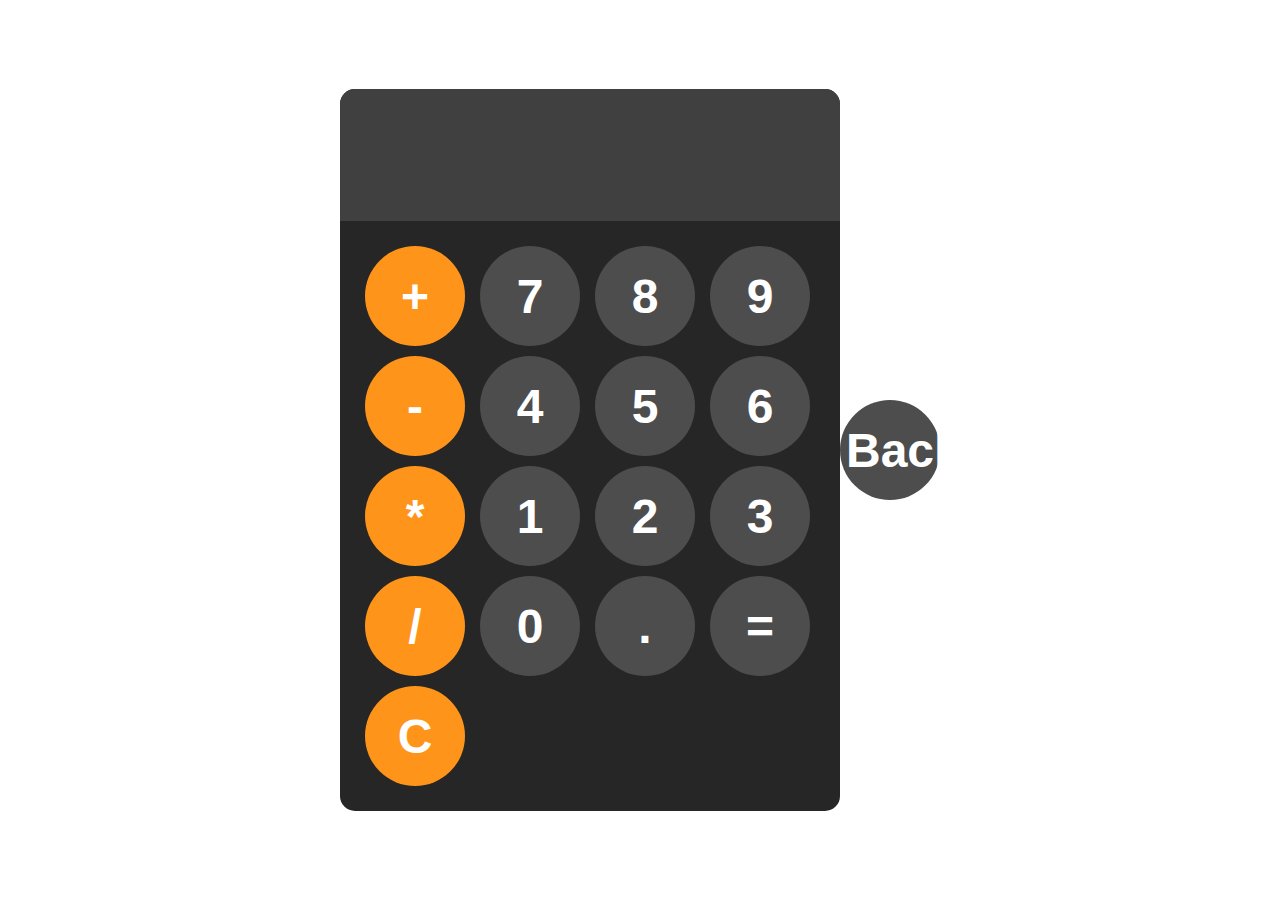
==== Project-2/project-2.html @ 2195aacc "files updated and calculator project finished." ====
<!DOCTYPE html>
<html lang="en">
<head>
    <meta charset="UTF-8">
    <meta name="viewport" content="width=device-width, initial-scale=1.0">
    <title>Proje 2</title>
    <link rel="stylesheet" href="project-2.css">
</head>
<body>
    <div class="calculator">
        <input id="display" readonly>
    <div class="keys">
        <button onclick="appendToDisplay('+')" class="operator-btn">+</button>
        <button onclick="appendToDisplay('7')">7</button>
        <button onclick="appendToDisplay('8')">8</button>
        <button onclick="appendToDisplay('9')">9</button>
        <button onclick="appendToDisplay('-')" class="operator-btn">-</button>
        <button onclick="appendToDisplay('4')">4</button>
        <button onclick="appendToDisplay('5')">5</button>
        <button onclick="appendToDisplay('6')">6</button>
        <button onclick="appendToDisplay('*')" class="operator-btn">*</button>
        <button onclick="appendToDisplay('1')">1</button>
        <button onclick="appendToDisplay('2')">2</button>
        <button onclick="appendToDisplay('3')">3</button>
        <button onclick="appendToDisplay('/')" class="operator-btn">/</button>
        <button onclick="appendToDisplay('0')">0</button>
        <button onclick="appendToDisplay('.')">.</button>
        <button onclick="calculate()">=</button>
        <button onclick="clearDisplay()" class="operator-btn">C</button>
    </div>
</div>
<div class="back-btn">
    <button onclick="window.location.href='../Main/index.html'">Back</button>
</div>
<script src="project-2.js"></script>
</body>
</html>
---- Project-2/project-2.css ----
body {
    margin: 0;
    display: flex;
    justify-content: center;
    align-items: center;
    height: 100vh;
}

.calculator {
    font-family: Arial, sans-serif;
    background-color: hsl(0, 0%, 15%);
    border-radius: 15px;
    max-width: 500px;
    overflow: hidden;
}
#display {
    width: 100%;
    padding: 20px;
    font-size: 5rem;
    text-align: left;
    border: none;
    background-color: hsl(0, 0%, 25%);
    color: #fff;
}

.keys {
    display: grid;
    grid-template-columns: repeat(4, 1fr);
    gap: 10px;
    padding: 25px;
}

button {
    width: 100px;
    height: 100px;
    border-radius: 50px;
    border: none;
    background-color: hsl(0, 0%, 30%);
    color: #fff;
    font-size: 3rem;
    font-weight: bold;
    cursor: pointer;

}

button:hover {
    background-color: hsl(0, 0%, 40%);
}

button:active {
    background-color: hsl(0, 0%, 50%);
}

.operator-btn {
    background-color: hsl(32, 100%, 55%);
}
.operator-btn:hover {
    background-color: hsl(32, 100%, 65%);
}

.operator-btn:active {
    background-color: hsl(32, 100%, 75%);
}
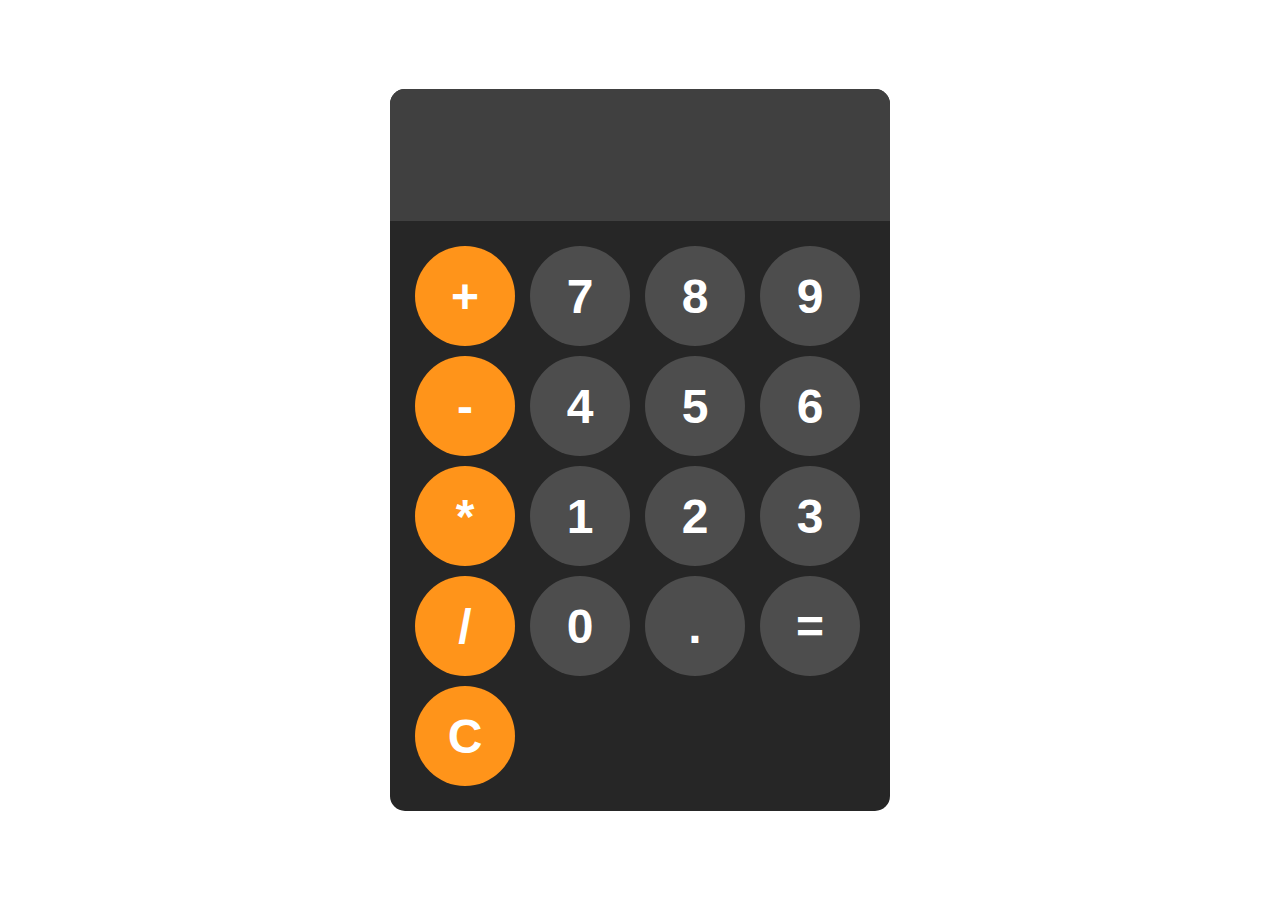
==== commit 922f39cf: "deneme" ====
--- a/Project-2/project-2.html
+++ b/Project-2/project-2.html
@@ -29,9 +29,6 @@
         <button onclick="clearDisplay()" class="operator-btn">C</button>
     </div>
 </div>
-<div class="back-btn">
-    <button onclick="window.location.href='../Main/index.html'">Back</button>
-</div>
 <script src="project-2.js"></script>
 </body>
 </html>
